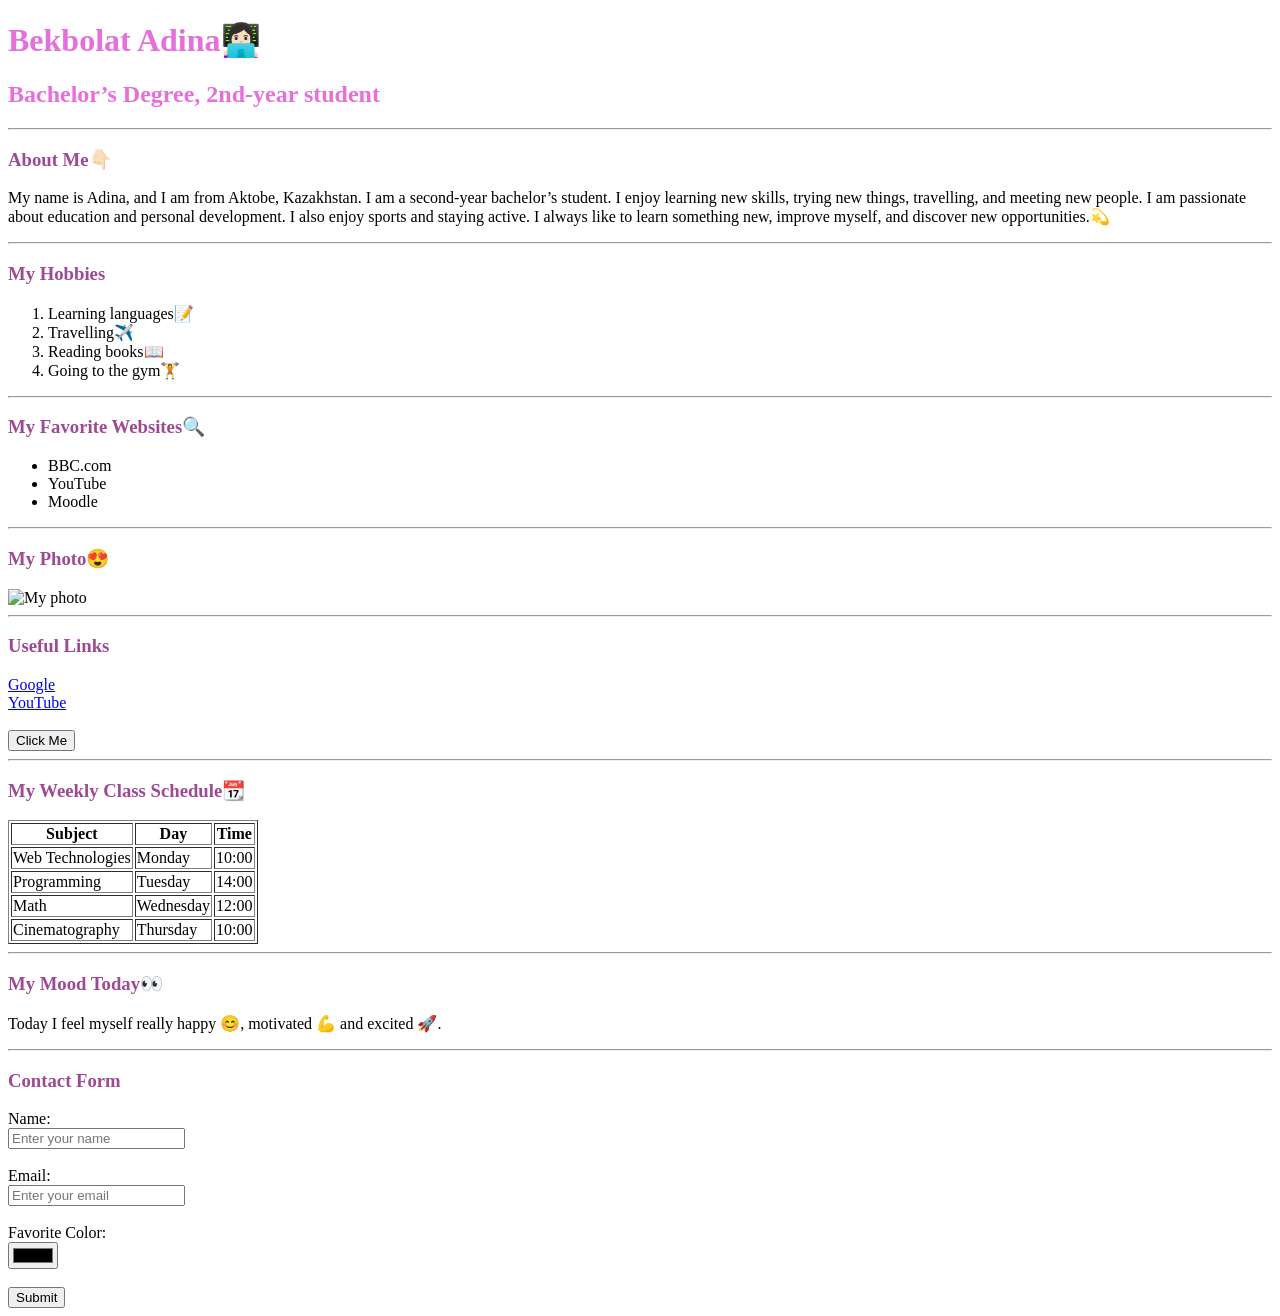
==== index.html @ e83fa358 "Update website design" ====
<!DOCTYPE html>
<html>
<head>
    <title>My First Webpage</title>
</head>

<body>

    <h1 style="color: #e76fd9;">Bekbolat Adina👩🏻‍💻</h1>
    <h2 style="color: #e76fd9;"> Bachelor’s Degree, 2nd-year student </h2>
    <hr>
    <h3 style="color: #9e4994;">About Me👇🏻</h3>
<p >
   
        My name is Adina, and I am from Aktobe, Kazakhstan.

I am a second-year bachelor’s student. I enjoy learning new skills, trying new things, travelling, and meeting new people.

I am passionate about education and personal development. I also enjoy sports and staying active. I always like to learn something new, improve myself, and discover new opportunities.💫
    </p>
    <hr>

    <h3 style="color: #9e4994;">My Hobbies</h3>

    <ol>
        <li>Learning languages📝</li>
        <li>Travelling✈️</li>
        <li>Reading books📖</li>
        <li>Going to the gym🏋️</li>
    </ol>
<hr>
    <h3 style="color: #9e4994;">My Favorite Websites🔍</h3>

    <ul>
        <li>BBC.com</li>
        <li>YouTube</li>
        <li>Moodle</li>
    </ul>

<hr>

    <h3 style="color: #9e4994;">My Photo😍</h3>

    <img src="c:\Users\abekb\Downloads\photo_5262485366525075343_y.jpg" alt="My photo" width="300">
<hr>
    <h3 style="color: #9e4994;">Useful Links</h3>

    <a href="https://www.google.com" target="_blank">
        Google
    </a>

    <br>

    <a href="https://www.youtube.com" target="_blank">
        YouTube
    </a>


    

    <br><br>

    <button>Click Me</button>


<hr>

    <h3 style="color: #9e4994;">My Weekly Class Schedule📆</h3>

    <table border="1">

        <tr>
            <th>Subject</th>
            <th>Day</th>
            <th>Time</th>
        </tr>

        <tr>
            <td>Web Technologies</td>
            <td>Monday</td>
            <td>10:00</td>
        </tr>

        <tr>
            <td>Programming</td>
            <td>Tuesday</td>
            <td>14:00</td>
        </tr>

        <tr>
            <td>Math</td>
            <td>Wednesday</td>
            <td>12:00</td>
        </tr>

        <tr>
            <td>Cinematography</td>
            <td>Thursday</td>
            <td>10:00</td>
        </tr>

    </table>
<hr>

    <h3 style="color: #9e4994;">My Mood Today👀</h3>

    <p>
        Today I feel myself really happy 😊, motivated 💪 and excited 🚀.
    
    </p>
<hr>

    <h3 style="color: #9e4994;">Contact Form</h3>

    <form>

        <label>Name:</label>
        <br>

        <input type="text" placeholder="Enter your name">

        <br><br>

        <label>Email:</label>
        <br>

        <input type="email" placeholder="Enter your email">

        <br><br>

        <label>Favorite Color:</label>
        <br>

        <input type="color">

        <br><br>

        <button type="submit">Submit</button>

    </form>

</body>
</html>
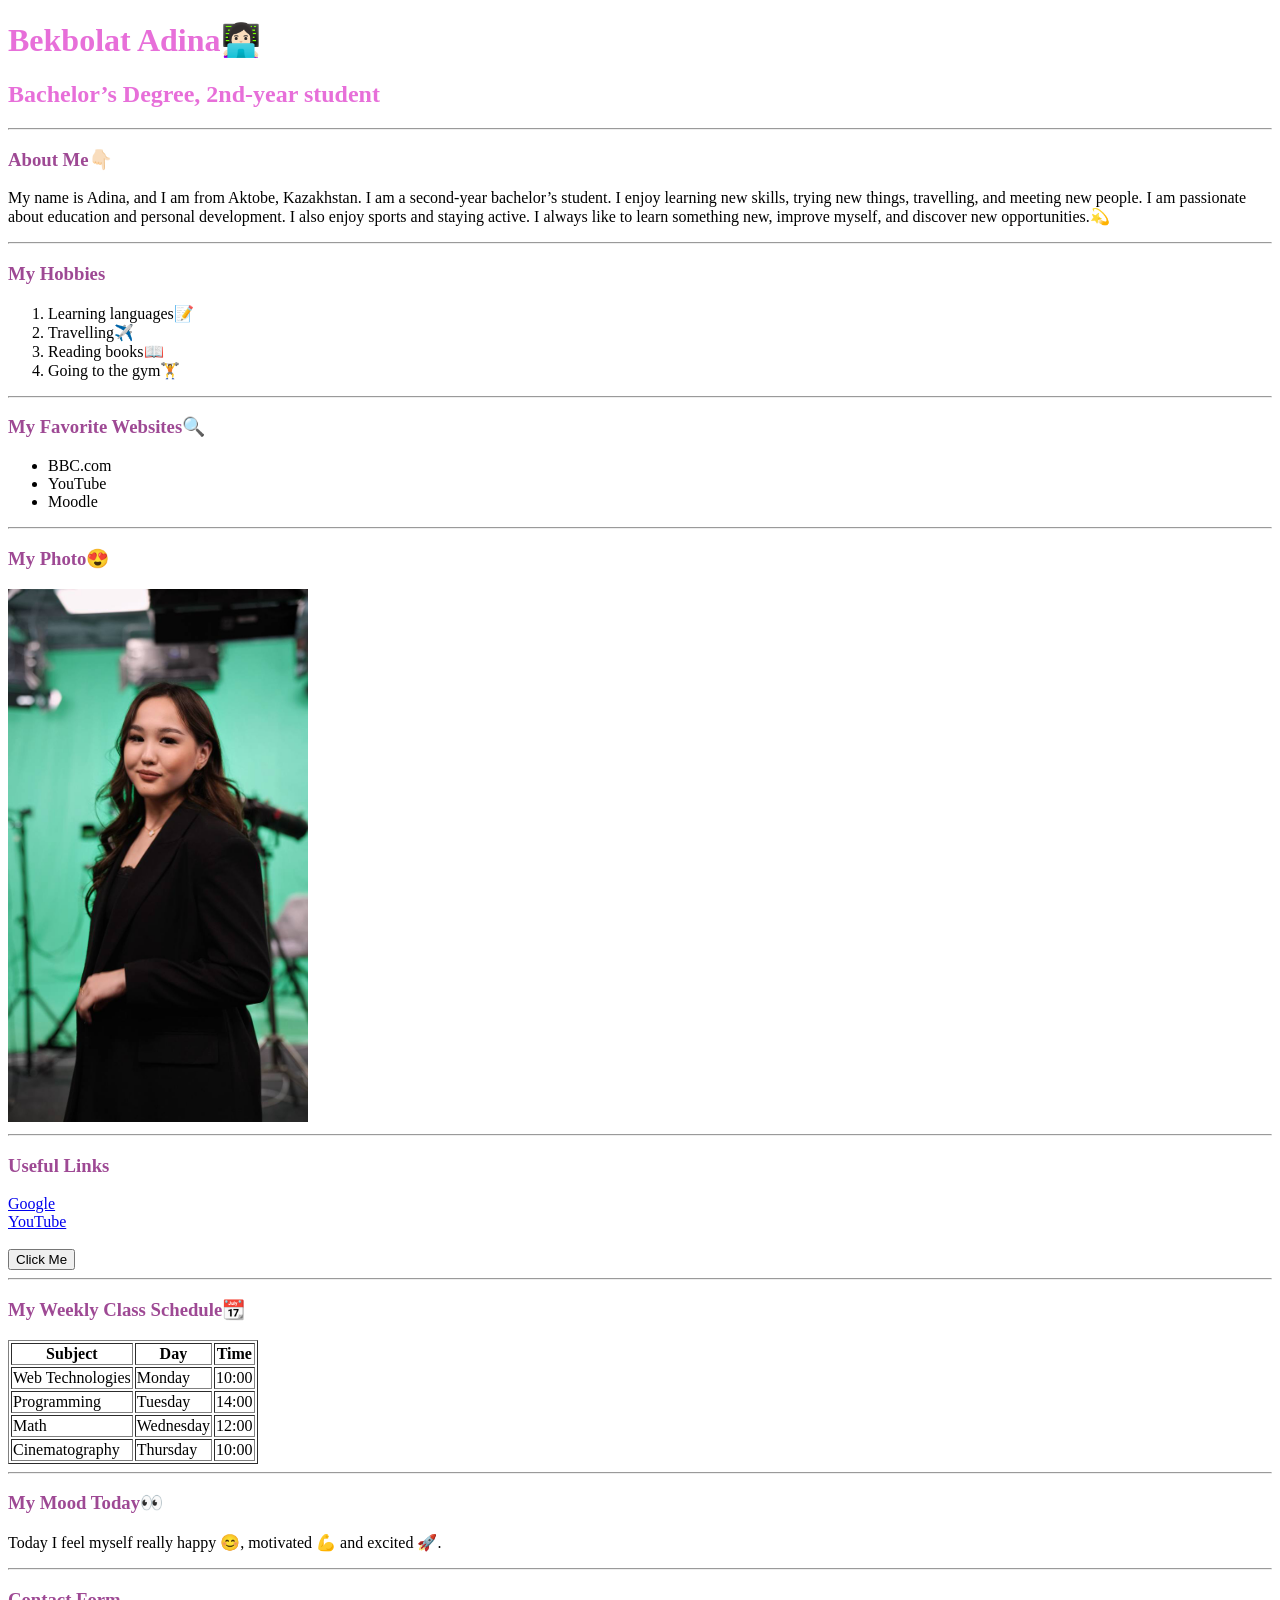
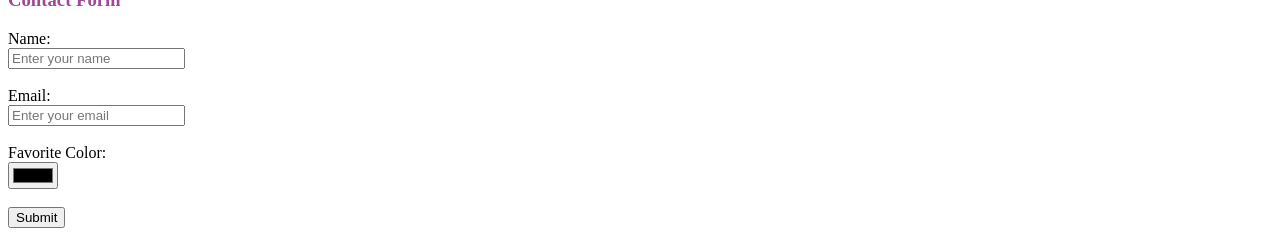
==== commit 64c3c514: "Update index.html" ====
--- a/index.html
+++ b/index.html
@@ -41,7 +41,7 @@
 
     <h3 style="color: #9e4994;">My Photo😍</h3>
 
-    <img src="c:\Users\abekb\Downloads\photo_5262485366525075343_y.jpg" alt="My photo" width="300">
+    <img src="photo.jpg" alt="My photo" width="300">
 <hr>
     <h3 style="color: #9e4994;">Useful Links</h3>
 
@@ -140,4 +140,4 @@
     </form>
 
 </body>
-</html>+</html>
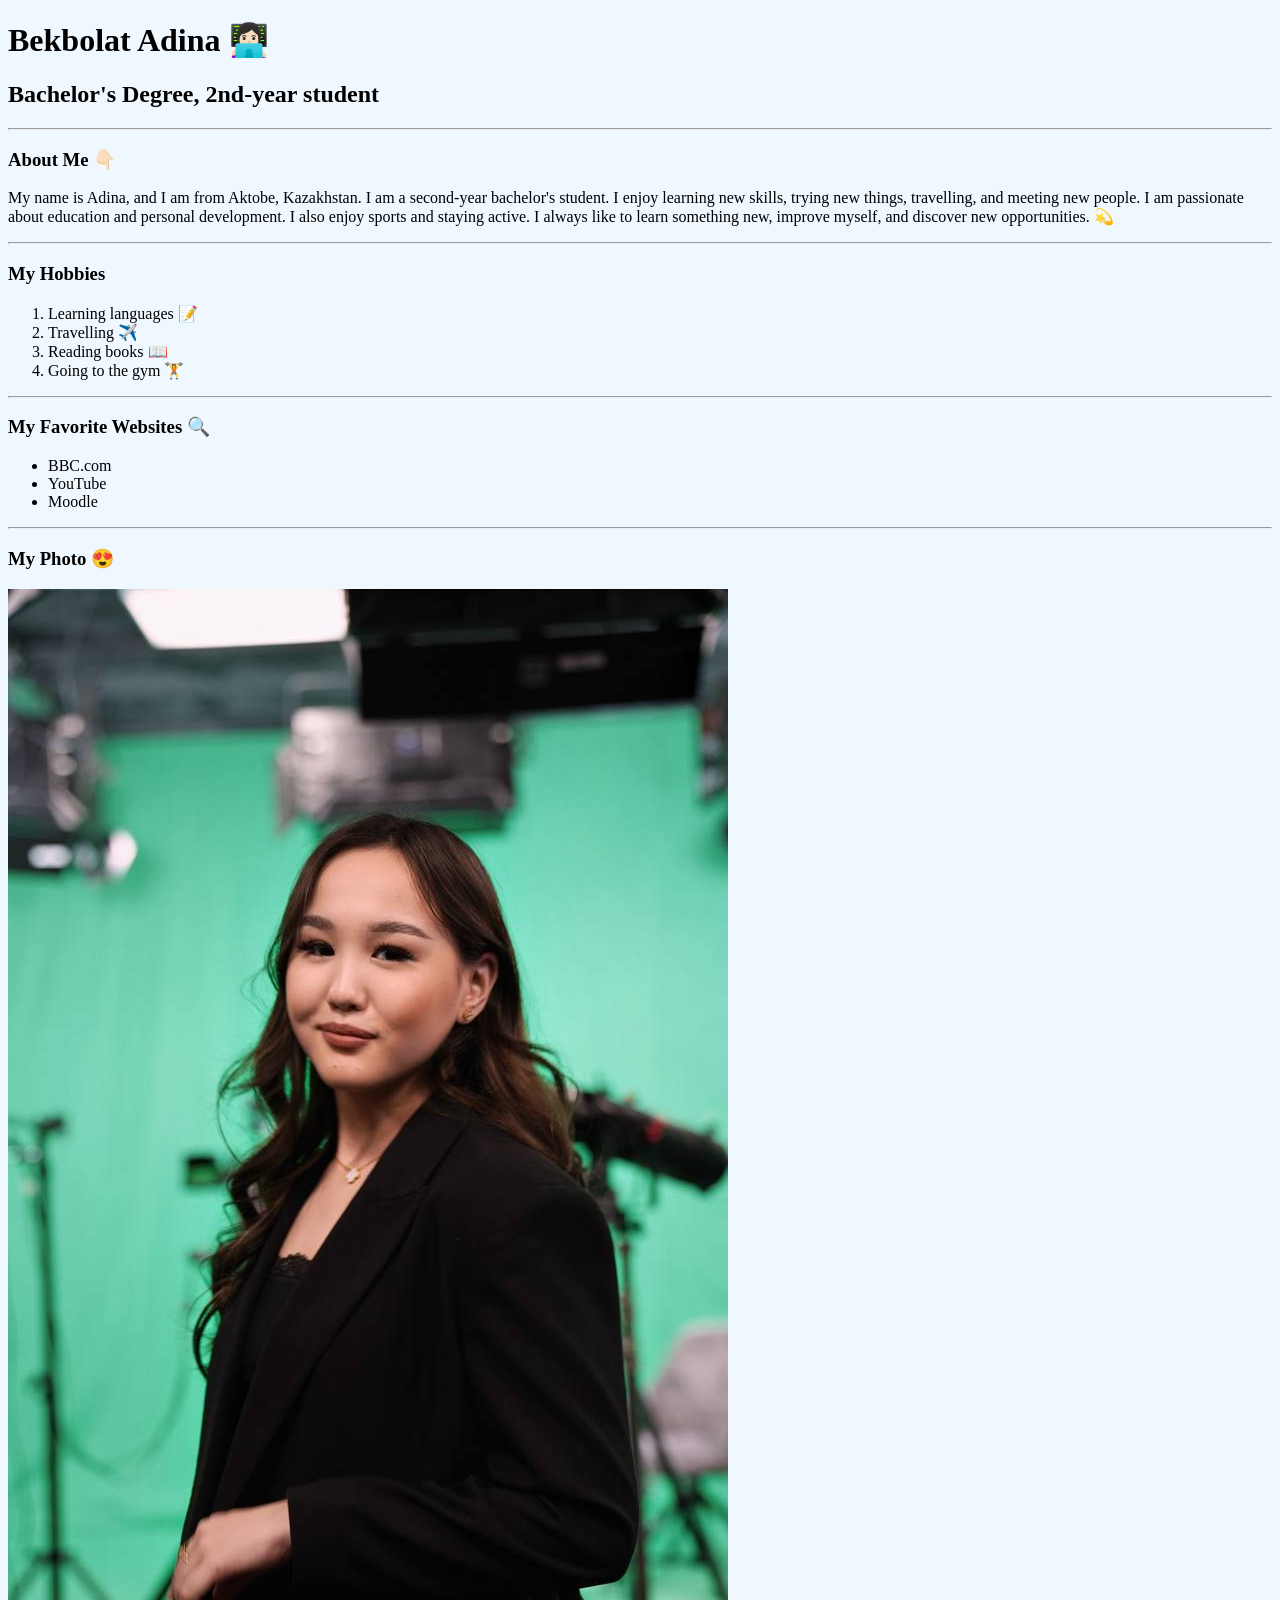
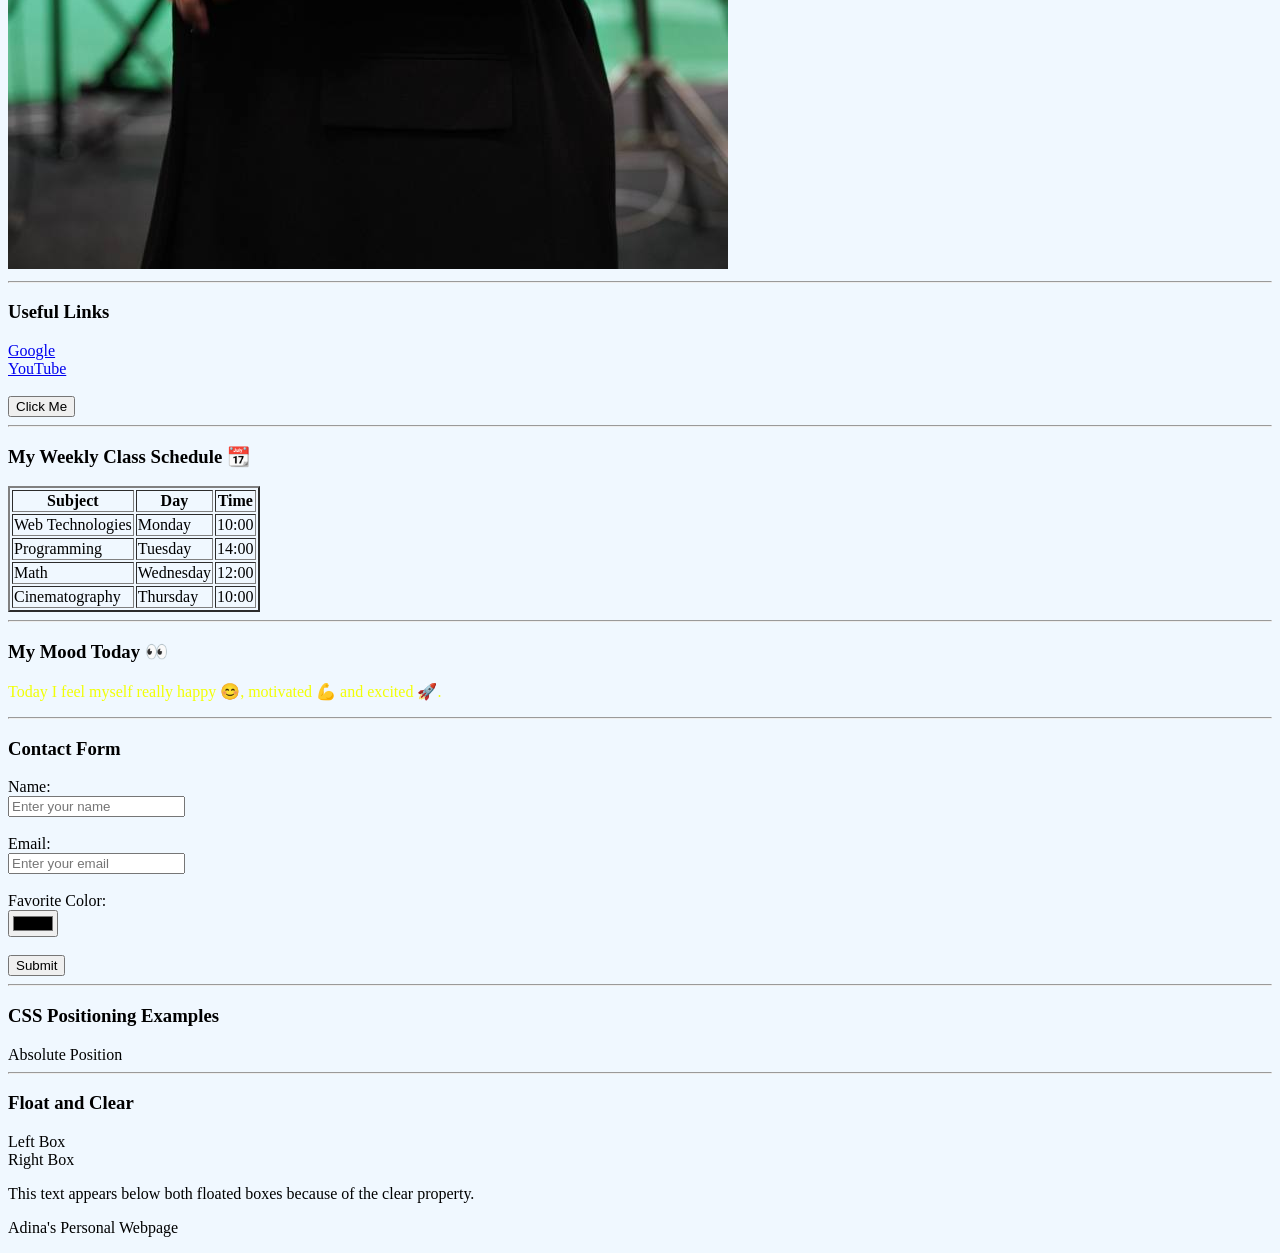
==== commit 6fd0d431: "Update HTML code" ====
--- a/index.html
+++ b/index.html
@@ -1,35 +1,62 @@
 <!DOCTYPE html>
+
 <html>
-<head>
+    
+<head> 
+    <style>
+        body {background-color: aliceblue;}
+    </style>
     <title>My First Webpage</title>
+
+
+<link rel="stylesheet" href="style.css">
+
+<link rel="icon" type="image/png" href="favicon.png">
+
+
 </head>
 
 <body>
 
-    <h1 style="color: #e76fd9;">Bekbolat Adina👩🏻‍💻</h1>
-    <h2 style="color: #e76fd9;"> Bachelor’s Degree, 2nd-year student </h2>
-    <hr>
-    <h3 style="color: #9e4994;">About Me👇🏻</h3>
-<p >
-   
+
+
+<div class="header">
+
+    <h1 id="main-heading">Bekbolat Adina 👩🏻‍💻</h1>
+
+    <h2>Bachelor's Degree, 2nd-year student</h2>
+
+</div>
+
+<hr>
+
+
+<div class="main-content">
+
+    <h3>About Me 👇🏻</h3>
+
+    <p class="highlight">
         My name is Adina, and I am from Aktobe, Kazakhstan.
 
-I am a second-year bachelor’s student. I enjoy learning new skills, trying new things, travelling, and meeting new people.
-
-I am passionate about education and personal development. I also enjoy sports and staying active. I always like to learn something new, improve myself, and discover new opportunities.💫
+        I am a second-year bachelor's student. I enjoy learning new skills, trying new things, travelling, and meeting new people.
+
+        I am passionate about education and personal development. I also enjoy sports and staying active. I always like to learn something new, improve myself, and discover new opportunities. 💫
     </p>
-    <hr>
-
-    <h3 style="color: #9e4994;">My Hobbies</h3>
+
+    <hr>
+
+    <h3>My Hobbies</h3>
 
     <ol>
-        <li>Learning languages📝</li>
-        <li>Travelling✈️</li>
-        <li>Reading books📖</li>
-        <li>Going to the gym🏋️</li>
+        <li>Learning languages 📝</li>
+        <li>Travelling ✈️</li>
+        <li>Reading books 📖</li>
+        <li>Going to the gym 🏋️</li>
     </ol>
-<hr>
-    <h3 style="color: #9e4994;">My Favorite Websites🔍</h3>
+
+    <hr>
+
+    <h3>My Favorite Websites 🔍</h3>
 
     <ul>
         <li>BBC.com</li>
@@ -37,13 +64,15 @@
         <li>Moodle</li>
     </ul>
 
-<hr>
-
-    <h3 style="color: #9e4994;">My Photo😍</h3>
-
-    <img src="photo.jpg" alt="My photo" width="300">
-<hr>
-    <h3 style="color: #9e4994;">Useful Links</h3>
+    <hr>
+
+    <h3>My Photo 😍</h3>
+
+    <img src="photo.jpg" alt="My photo" class="my-photo">
+
+    <hr>
+
+    <h3>Useful Links</h3>
 
     <a href="https://www.google.com" target="_blank">
         Google
@@ -55,20 +84,15 @@
         YouTube
     </a>
 
-
-    
-
     <br><br>
 
-    <button>Click Me</button>
-
-
-<hr>
-
-    <h3 style="color: #9e4994;">My Weekly Class Schedule📆</h3>
-
-    <table border="1">
-
+    <button type="button">Click Me</button>
+
+    <hr>
+
+    <h3>My Weekly Class Schedule 📆</h3>
+
+    <table border="2">
         <tr>
             <th>Subject</th>
             <th>Day</th>
@@ -98,19 +122,19 @@
             <td>Thursday</td>
             <td>10:00</td>
         </tr>
-
     </table>
-<hr>
-
-    <h3 style="color: #9e4994;">My Mood Today👀</h3>
-
-    <p>
+
+    <hr>
+
+    <h3>My Mood Today 👀</h3>
+
+    <p style="color: rgb(242, 255, 5);">
         Today I feel myself really happy 😊, motivated 💪 and excited 🚀.
-    
     </p>
-<hr>
-
-    <h3 style="color: #9e4994;">Contact Form</h3>
+
+    <hr>
+
+    <h3>Contact Form</h3>
 
     <form>
 
@@ -139,5 +163,59 @@
 
     </form>
 
+    <hr>
+
+    
+
+    <h3>CSS Positioning Examples</h3>
+
+    <div class="static-box">
+        
+    </div>
+
+    <div class="relative-box">
+       
+    </div>
+
+    <div class="position-container">
+
+        <div class="absolute-box">
+            Absolute Position
+        </div>
+
+    </div>
+
+    <hr>
+
+    
+
+    <h3>Float and Clear</h3>
+
+    <div class="float-left">
+        Left Box
+    </div>
+
+    <div class="float-right">
+        Right Box
+    </div>
+
+    <div class="clear"></div>
+
+    <p>
+        This text appears below both floated boxes because of the clear property.
+    </p>
+
+</div>
+
+
+<div class="footer">
+
+    <p> Adina's Personal Webpage</p>
+
+</div>
+
+
 </body>
+
 </html>
+
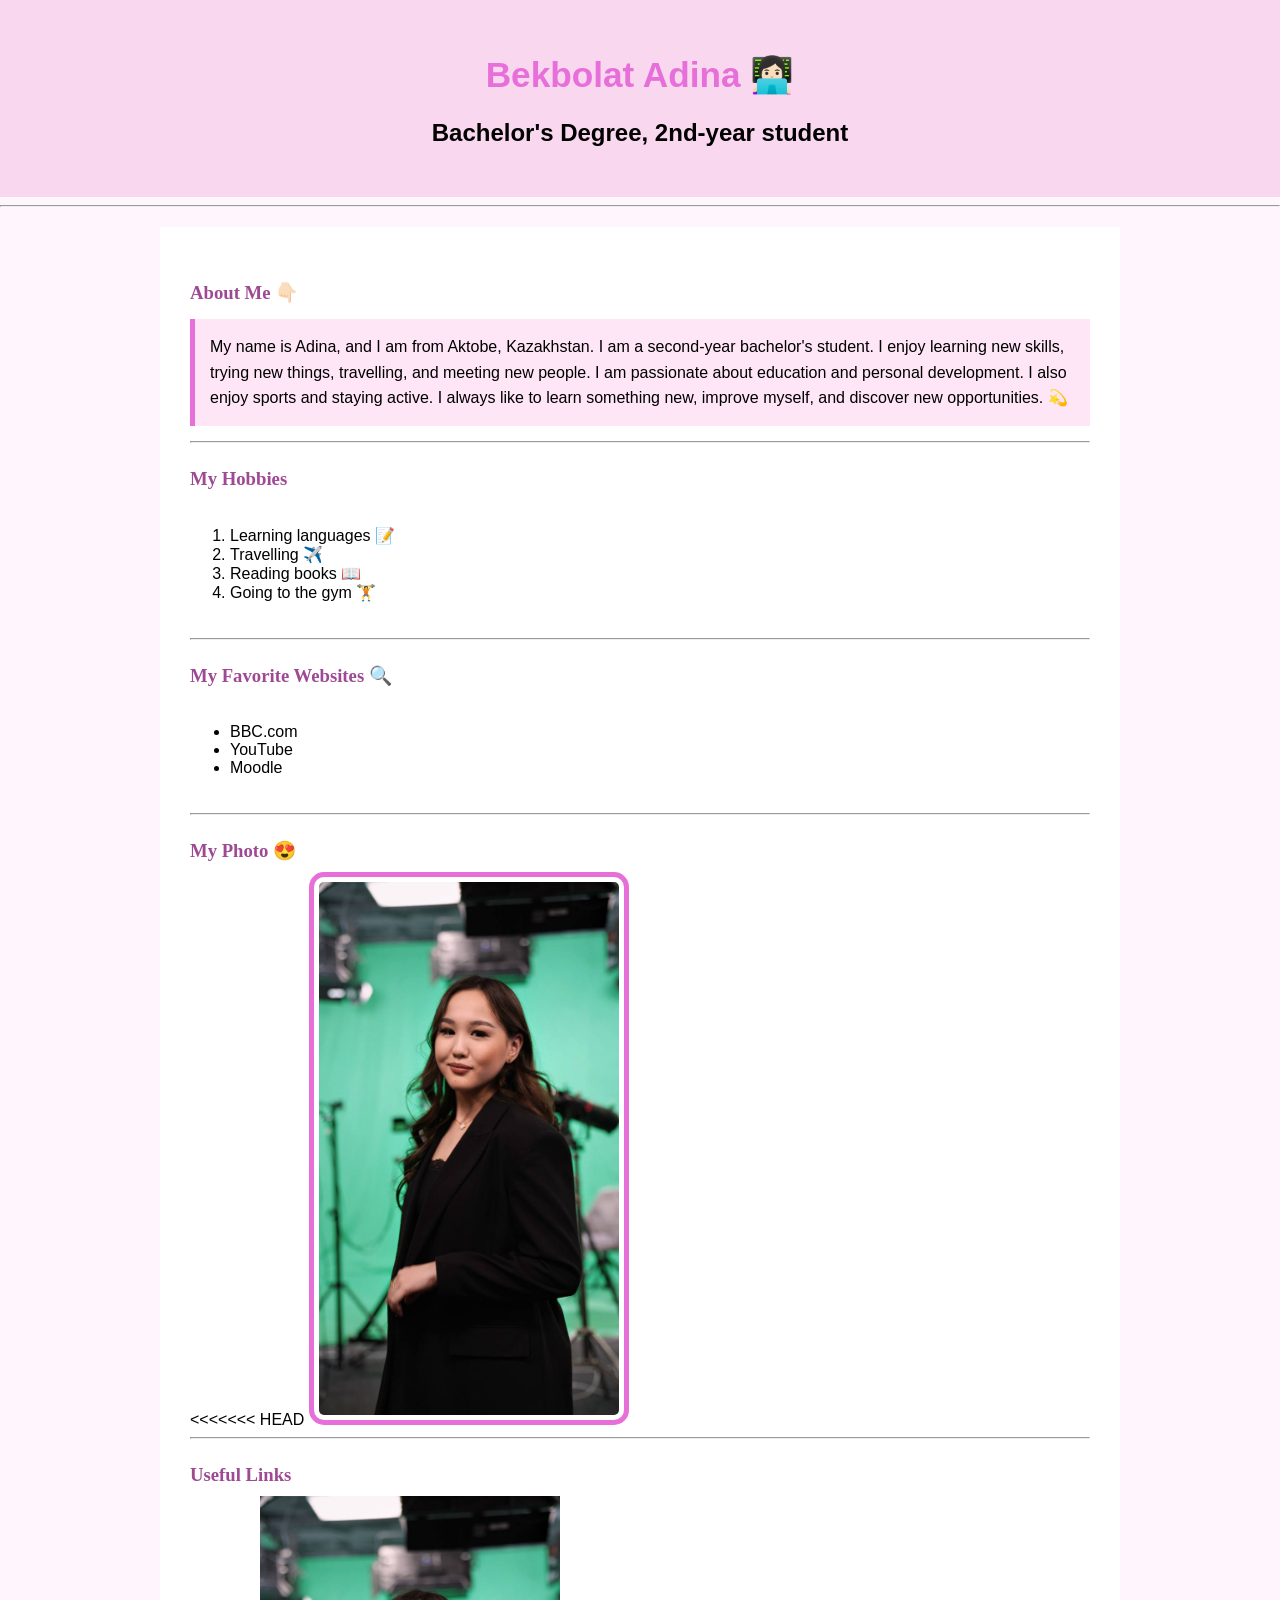
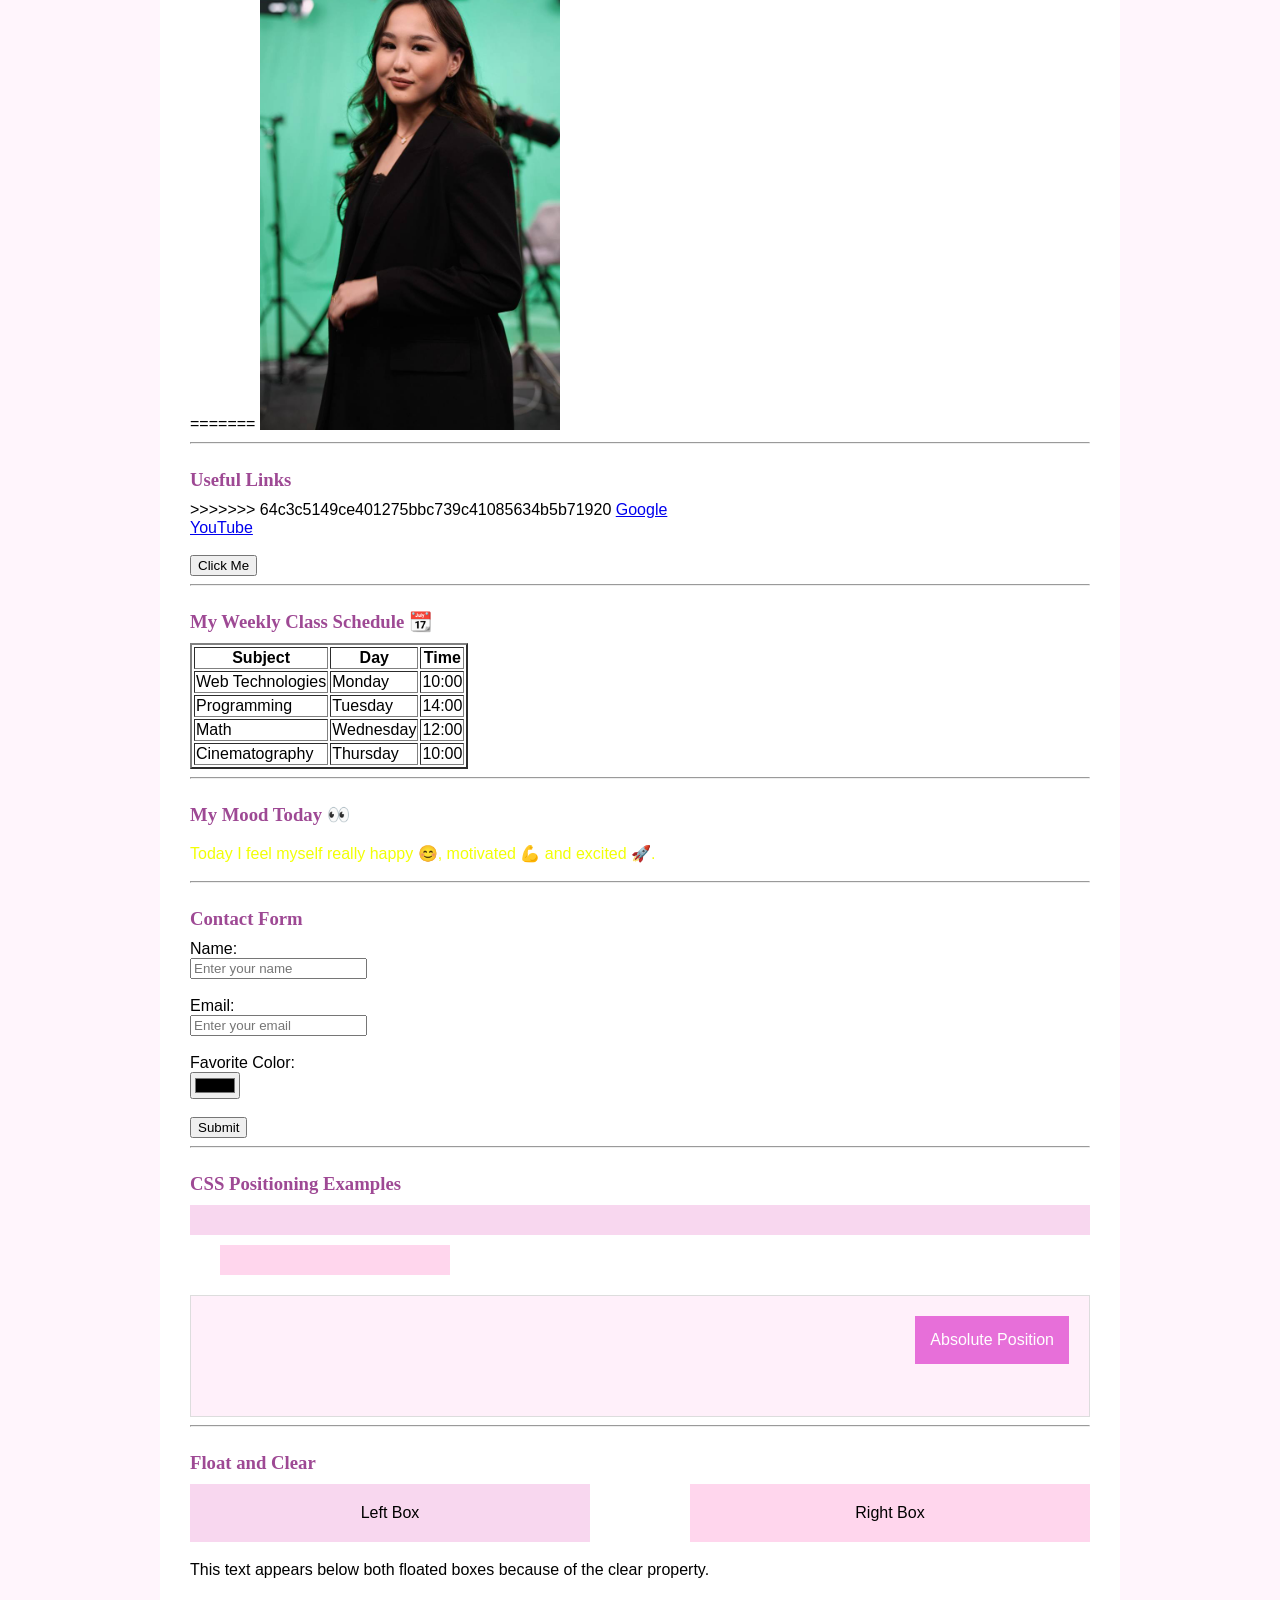
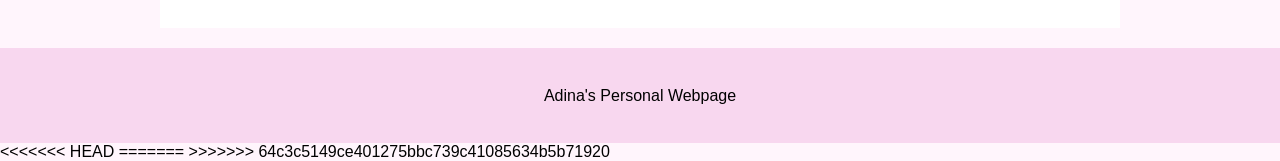
==== commit ee4b9958: "Resolve merge conflict" ====
--- a/index.html
+++ b/index.html
@@ -68,11 +68,17 @@
 
     <h3>My Photo 😍</h3>
 
+<<<<<<< HEAD
     <img src="photo.jpg" alt="My photo" class="my-photo">
 
     <hr>
 
     <h3>Useful Links</h3>
+=======
+    <img src="photo.jpg" alt="My photo" width="300">
+<hr>
+    <h3 style="color: #9e4994;">Useful Links</h3>
+>>>>>>> 64c3c5149ce401275bbc739c41085634b5b71920
 
     <a href="https://www.google.com" target="_blank">
         Google
@@ -216,6 +222,10 @@
 
 
 </body>
+<<<<<<< HEAD
 
 </html>
 
+=======
+</html>
+>>>>>>> 64c3c5149ce401275bbc739c41085634b5b71920
--- a/style.css
+++ b/style.css
@@ -0,0 +1,138 @@
+body {
+background-color: #fff5fc;
+font-family: Arial, sans-serif;
+margin: 0;
+padding: 0;
+}
+
+
+h3 {
+color: #9e4994;
+font-family: Georgia, serif;
+}
+
+
+#main-heading {
+color: #e76fd9;
+font-size: 2.2rem;
+text-align:center;
+}
+
+
+.highlight {
+background-color: #ffe6f7;
+padding: 15px;
+border-left: 5px solid #e76fd9;
+}
+
+
+
+.header {
+background-color: #f8d7ef;
+padding: 30px;
+text-align: center;
+}
+
+.main-content {
+background-color: white;
+padding: 30px;
+margin: 20px auto;
+max-width: 900px;
+}
+
+.footer {
+background-color: #f8d7ef;
+text-align: center;
+padding: 20px;
+}
+ 
+
+h3 {
+margin-top: 25px;
+margin-bottom: 10px;
+}
+
+p {
+line-height: 1.6;
+margin: 15px 0;
+}
+
+ol, ul {
+padding: 20px 40px;
+}
+
+
+
+
+h1 {
+font-size: 2.2rem;
+}
+
+h2 {
+font-size: 1.5em;
+}
+
+.my-photo {
+width: 300px;
+max-width: 100%;
+border: 5px solid #e76fd9;
+border-radius: 15px;
+padding: 5px;
+}
+
+
+.static-box {
+position: static;
+background-color: #f8d7ef;
+padding: 15px;
+margin: 10px 0;
+}
+
+
+.relative-box {
+position: relative;
+left: 30px;
+background-color: #ffd6ed;
+padding: 15px;
+width: 200px;
+margin: 10px 0;
+}
+
+
+.position-container {
+position: relative;
+height: 120px;
+background-color: #fff0fa;
+margin-top: 20px;
+border: 1px solid #ddd;
+}
+
+.absolute-box {
+position: absolute;
+top: 20px;
+right: 20px;
+background-color: #e76fd9;
+color: white;
+padding: 15px;
+}
+
+
+.float-left {
+float: left;
+width: 40%;
+padding: 20px;
+background-color: #f8d7ef;
+text-align: center;
+}
+
+.float-right {
+float: right;
+width: 40%;
+padding: 20px;
+background-color: #ffd6ed;
+text-align: center;
+}
+
+.clear {
+clear: both;
+}
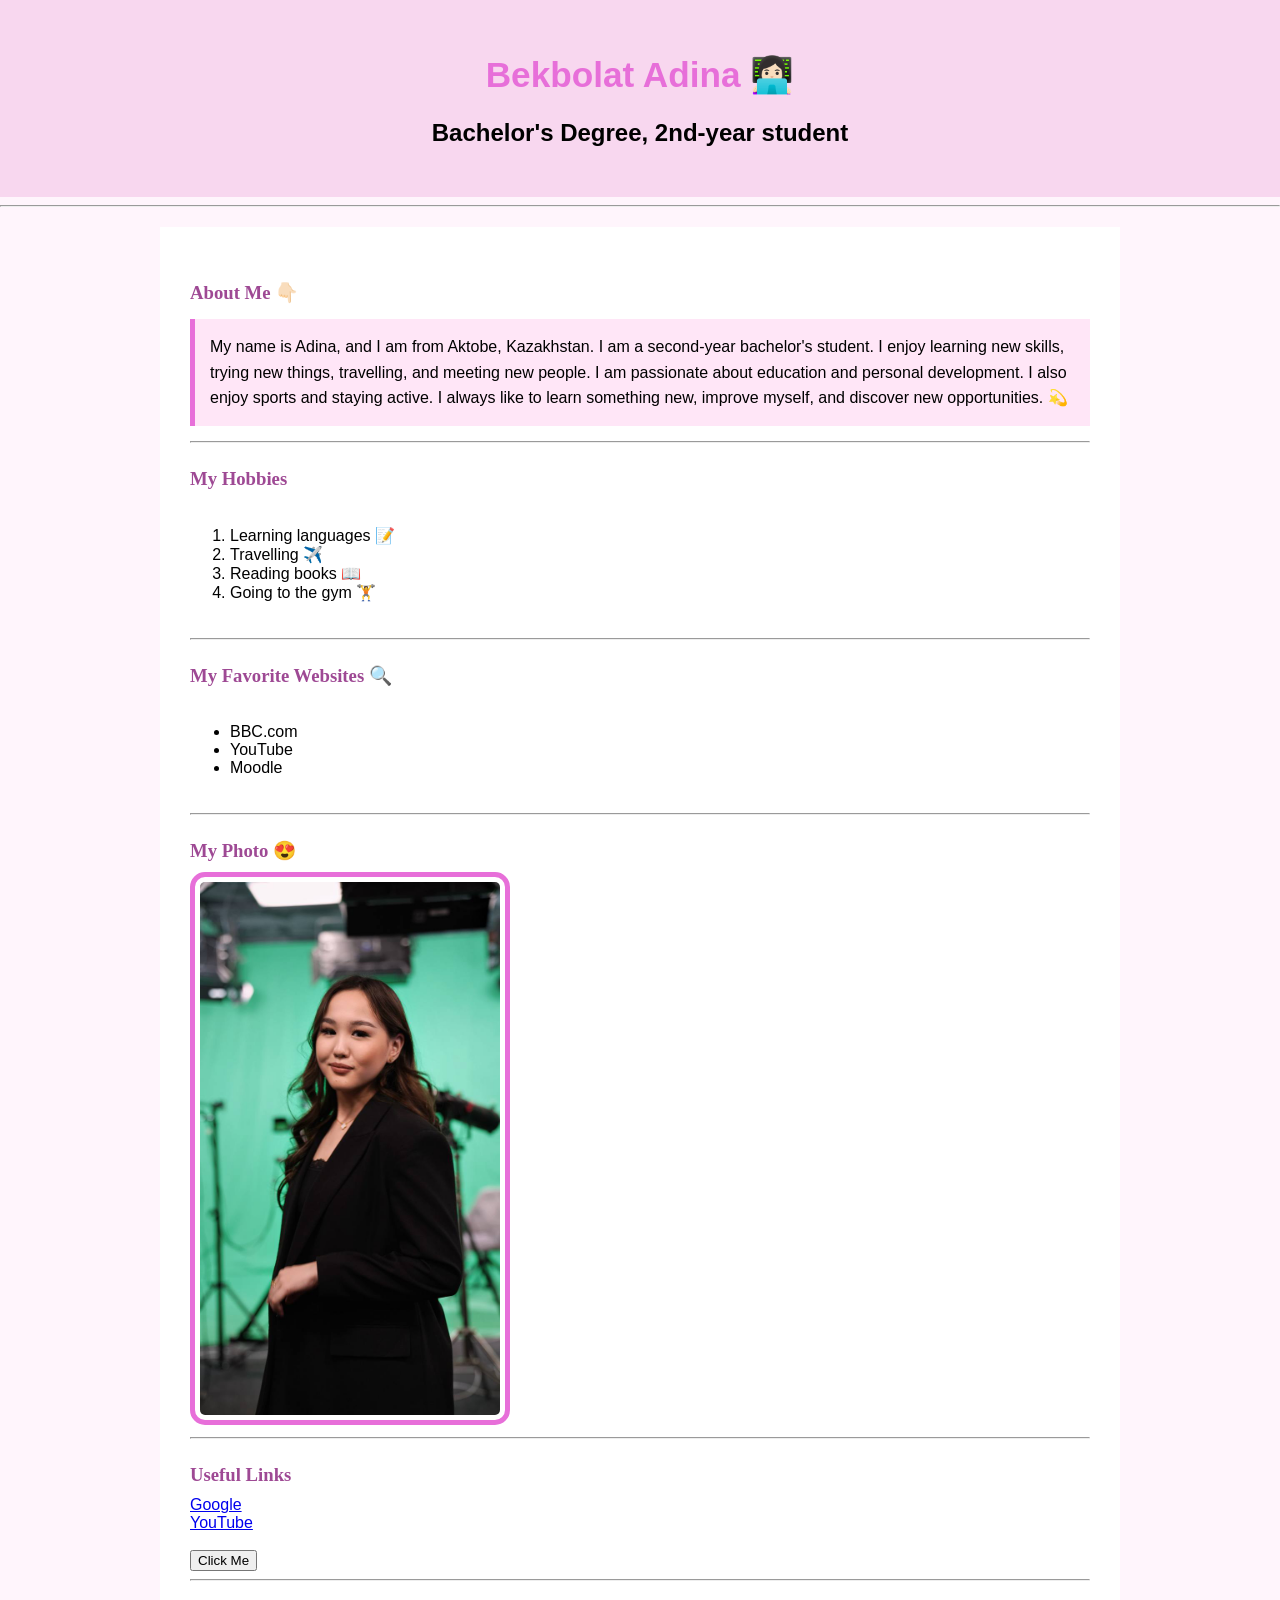
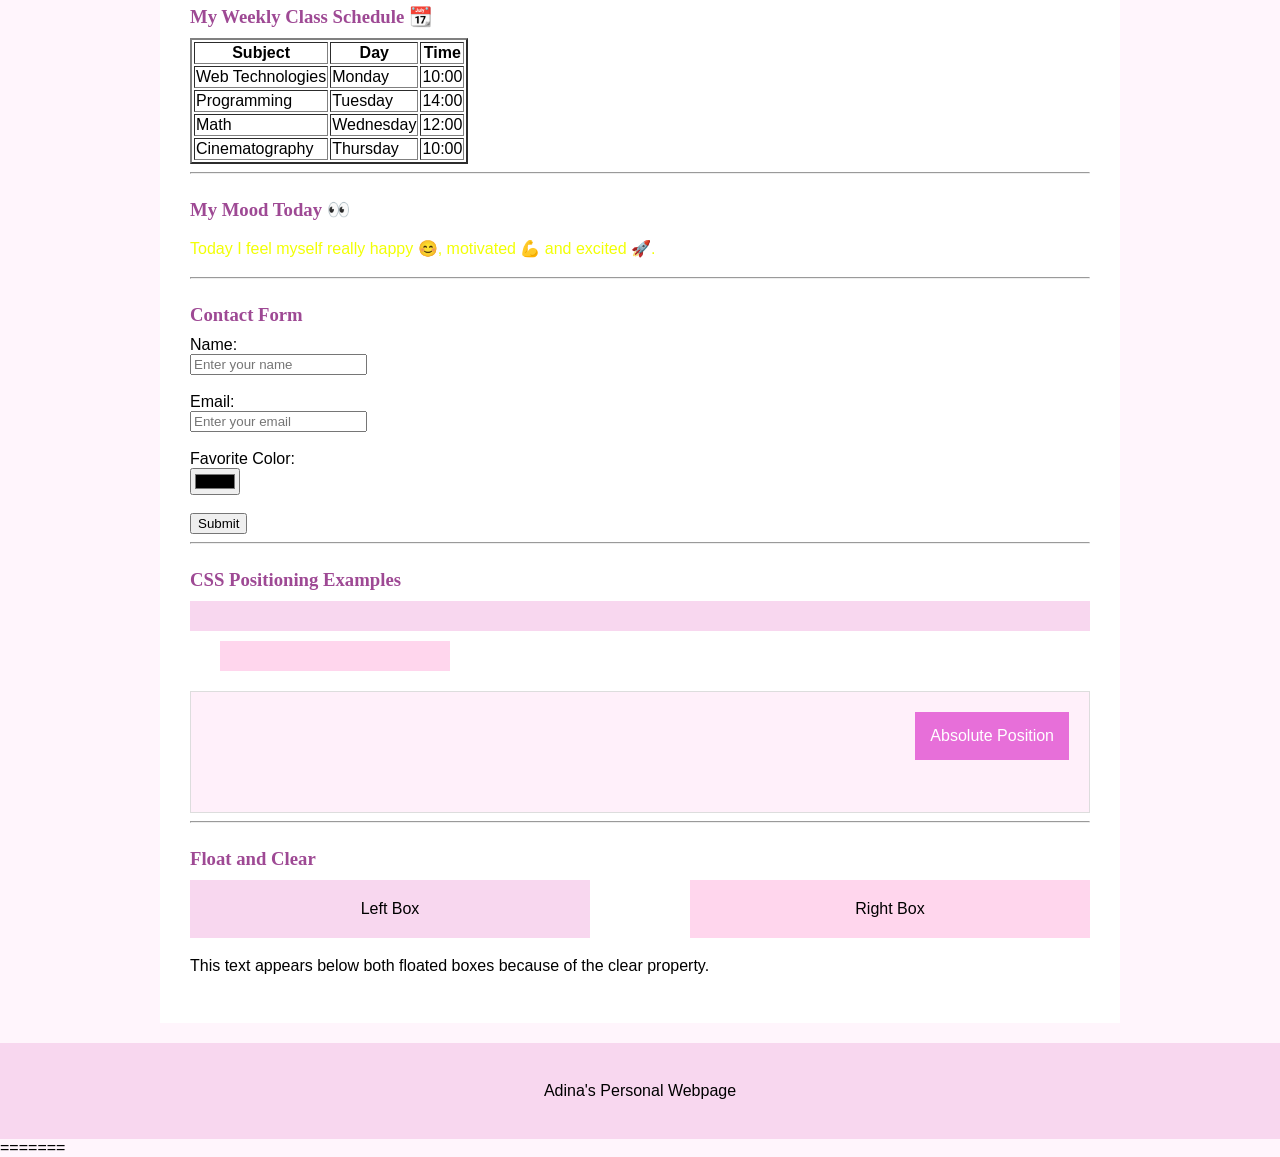
==== commit 8be39c1a: "Update page" ====
--- a/index.html
+++ b/index.html
@@ -1,7 +1,7 @@
 <!DOCTYPE html>
 
 <html>
-    
+
 <head> 
     <style>
         body {background-color: aliceblue;}
@@ -68,17 +68,15 @@
 
     <h3>My Photo 😍</h3>
 
-<<<<<<< HEAD
+
     <img src="photo.jpg" alt="My photo" class="my-photo">
 
     <hr>
 
+
+
     <h3>Useful Links</h3>
-=======
-    <img src="photo.jpg" alt="My photo" width="300">
-<hr>
-    <h3 style="color: #9e4994;">Useful Links</h3>
->>>>>>> 64c3c5149ce401275bbc739c41085634b5b71920
+
 
     <a href="https://www.google.com" target="_blank">
         Google
@@ -222,10 +220,9 @@
 
 
 </body>
-<<<<<<< HEAD
 
 </html>
 
 =======
 </html>
->>>>>>> 64c3c5149ce401275bbc739c41085634b5b71920
+
